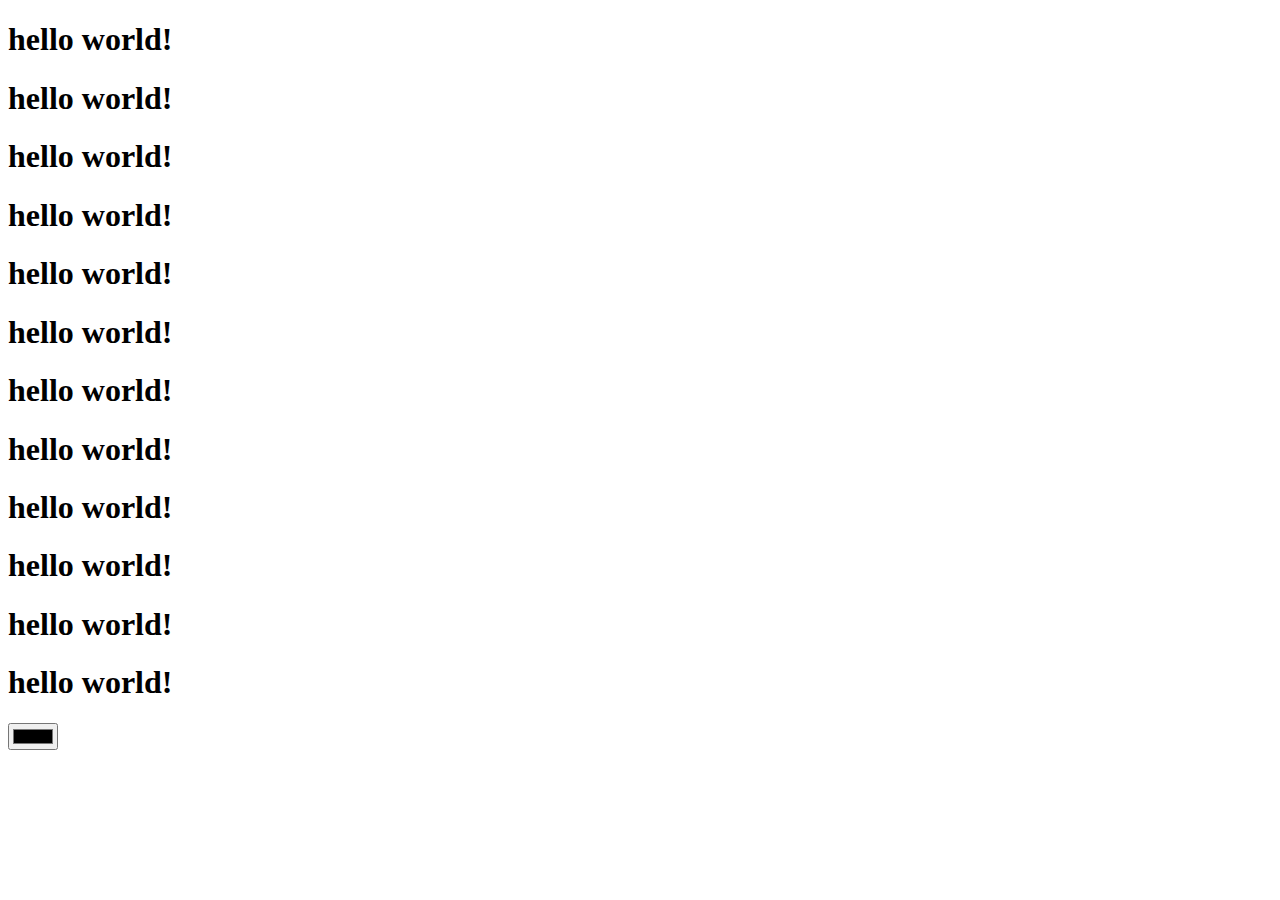
==== index.html @ 6934ab82 "bosh sahifa" ====
<!DOCTYPE html>
<html>

<head>
    <meta charset="utf-8">
    <meta name="viewport" content="width=device-width, initial-scale=1">
    <title>Ranglar bilan ishlash</title>
    <link rel="stylesheet" type="text/css" href="style.css">
</head>

<body>

    <h1 class="text-1">hello world!</h1>
    <h1 class="text-2">hello world!</h1>
    <h1 class="text-3">hello world!</h1>

    <h1 class="text-4">hello world!</h1>
    <h1 class="text-5">hello world!</h1>
    <h1 class="text-6">hello world!</h1>

    <h1 class="text-7">hello world!</h1>
    <h1 class="text-8">hello world!</h1>
    <h1 class="text-9">hello world!</h1>

    <h1 class="text-10">hello world!</h1>
    <h1 class="text-11">hello world!</h1>
    <h1 class="text-12">hello world!</h1>
    <input type="color">
</body>

</html>
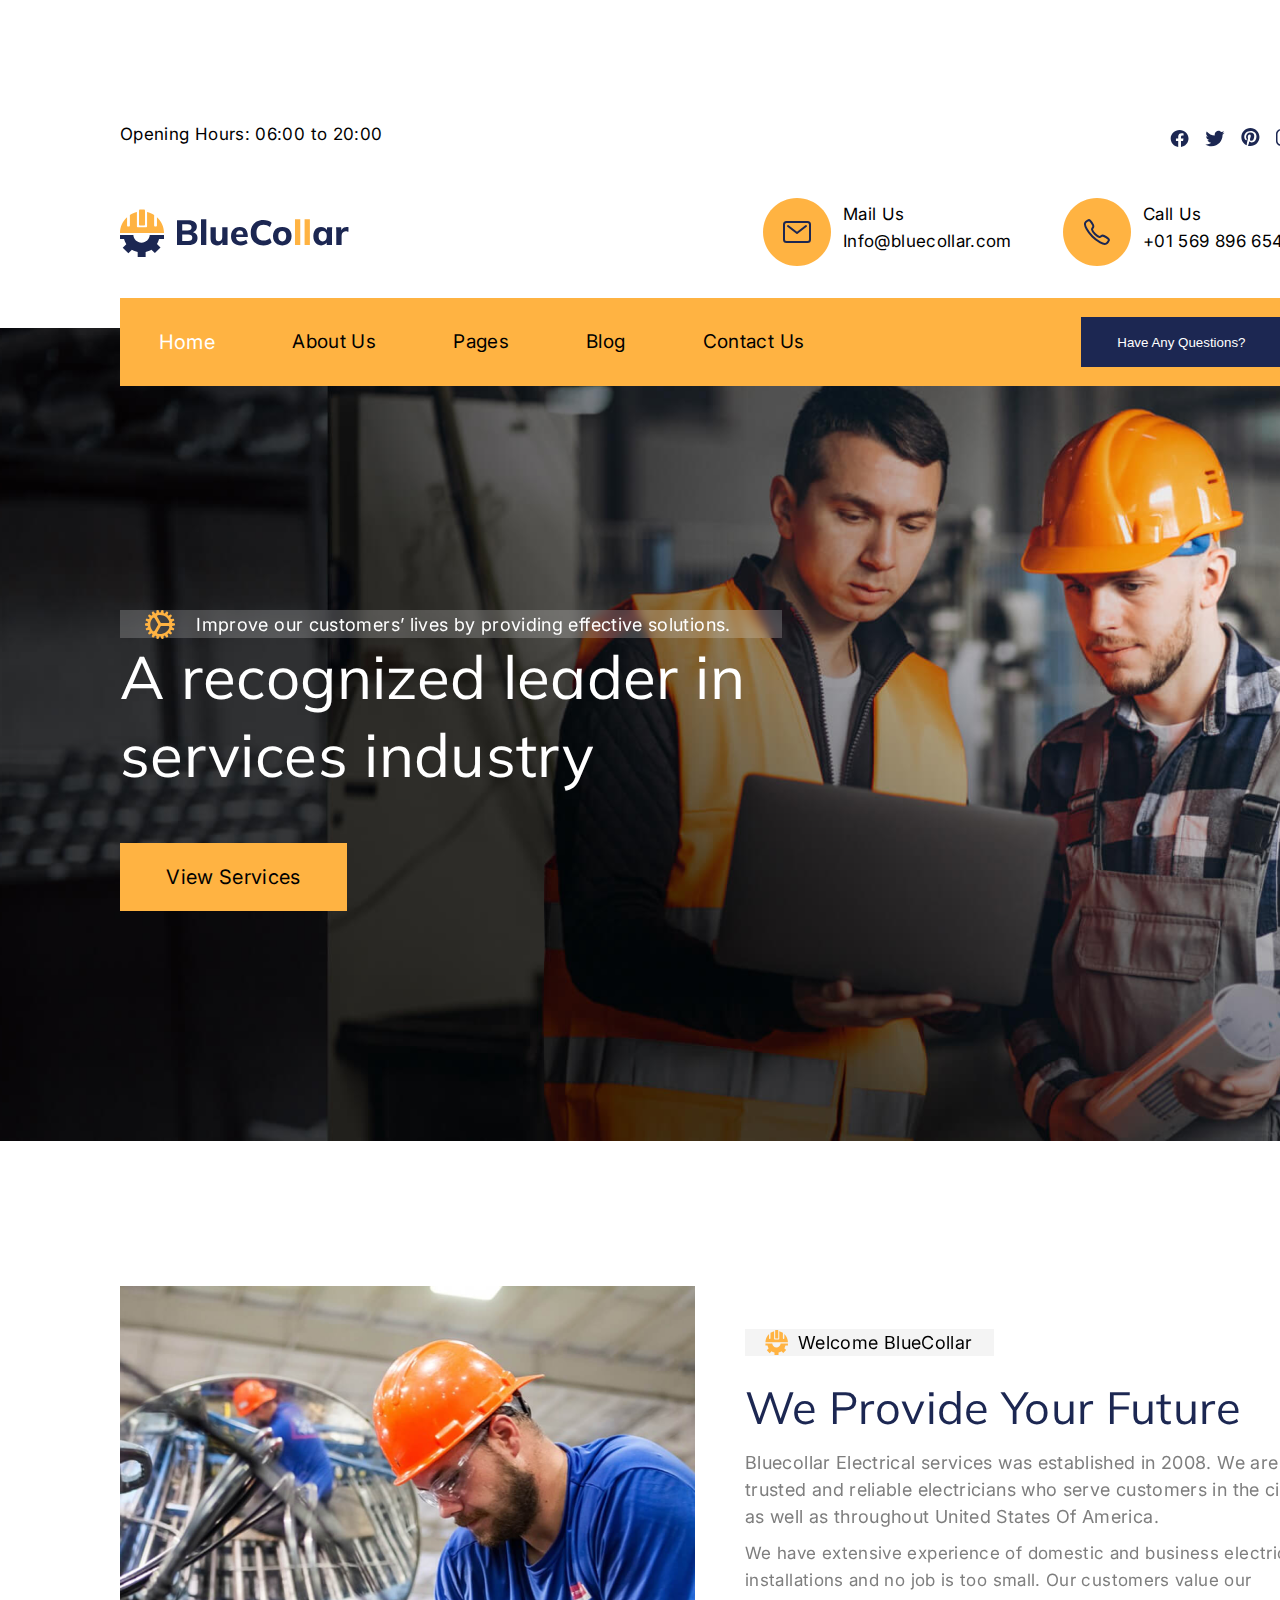
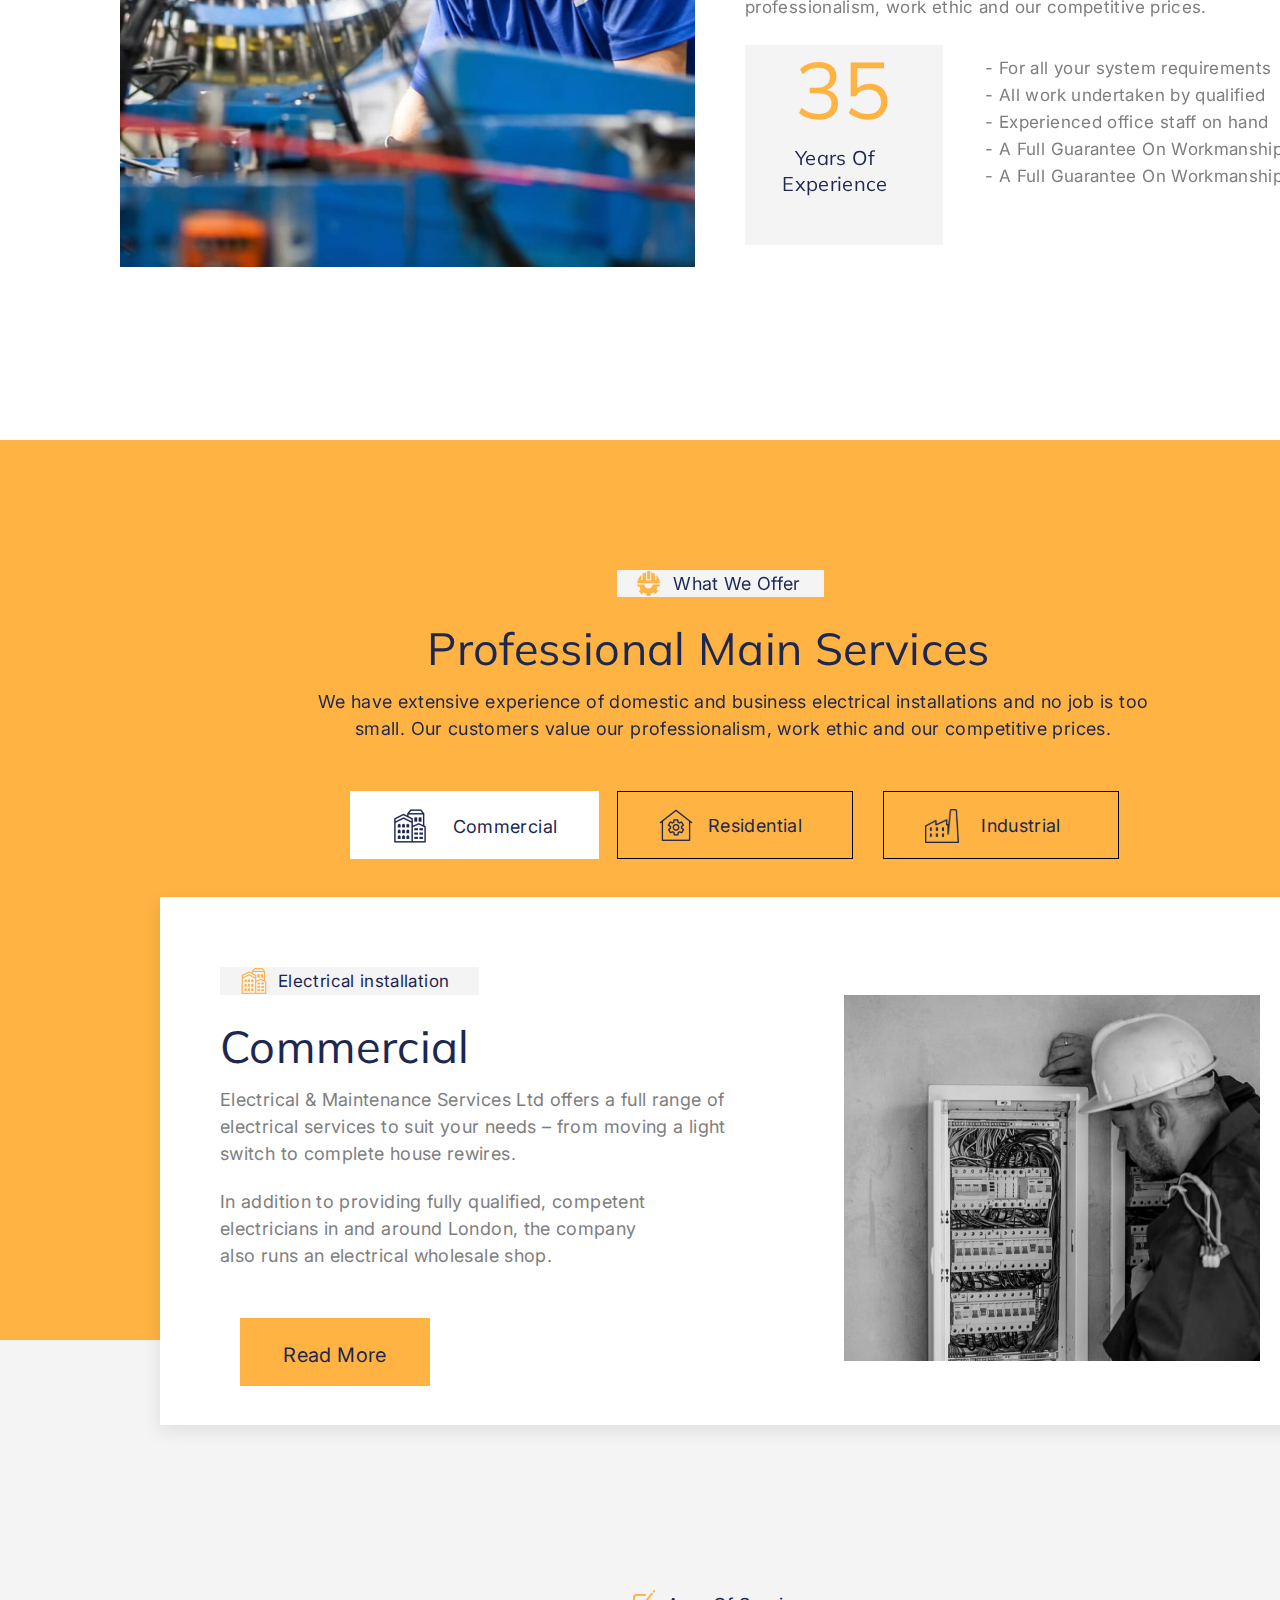
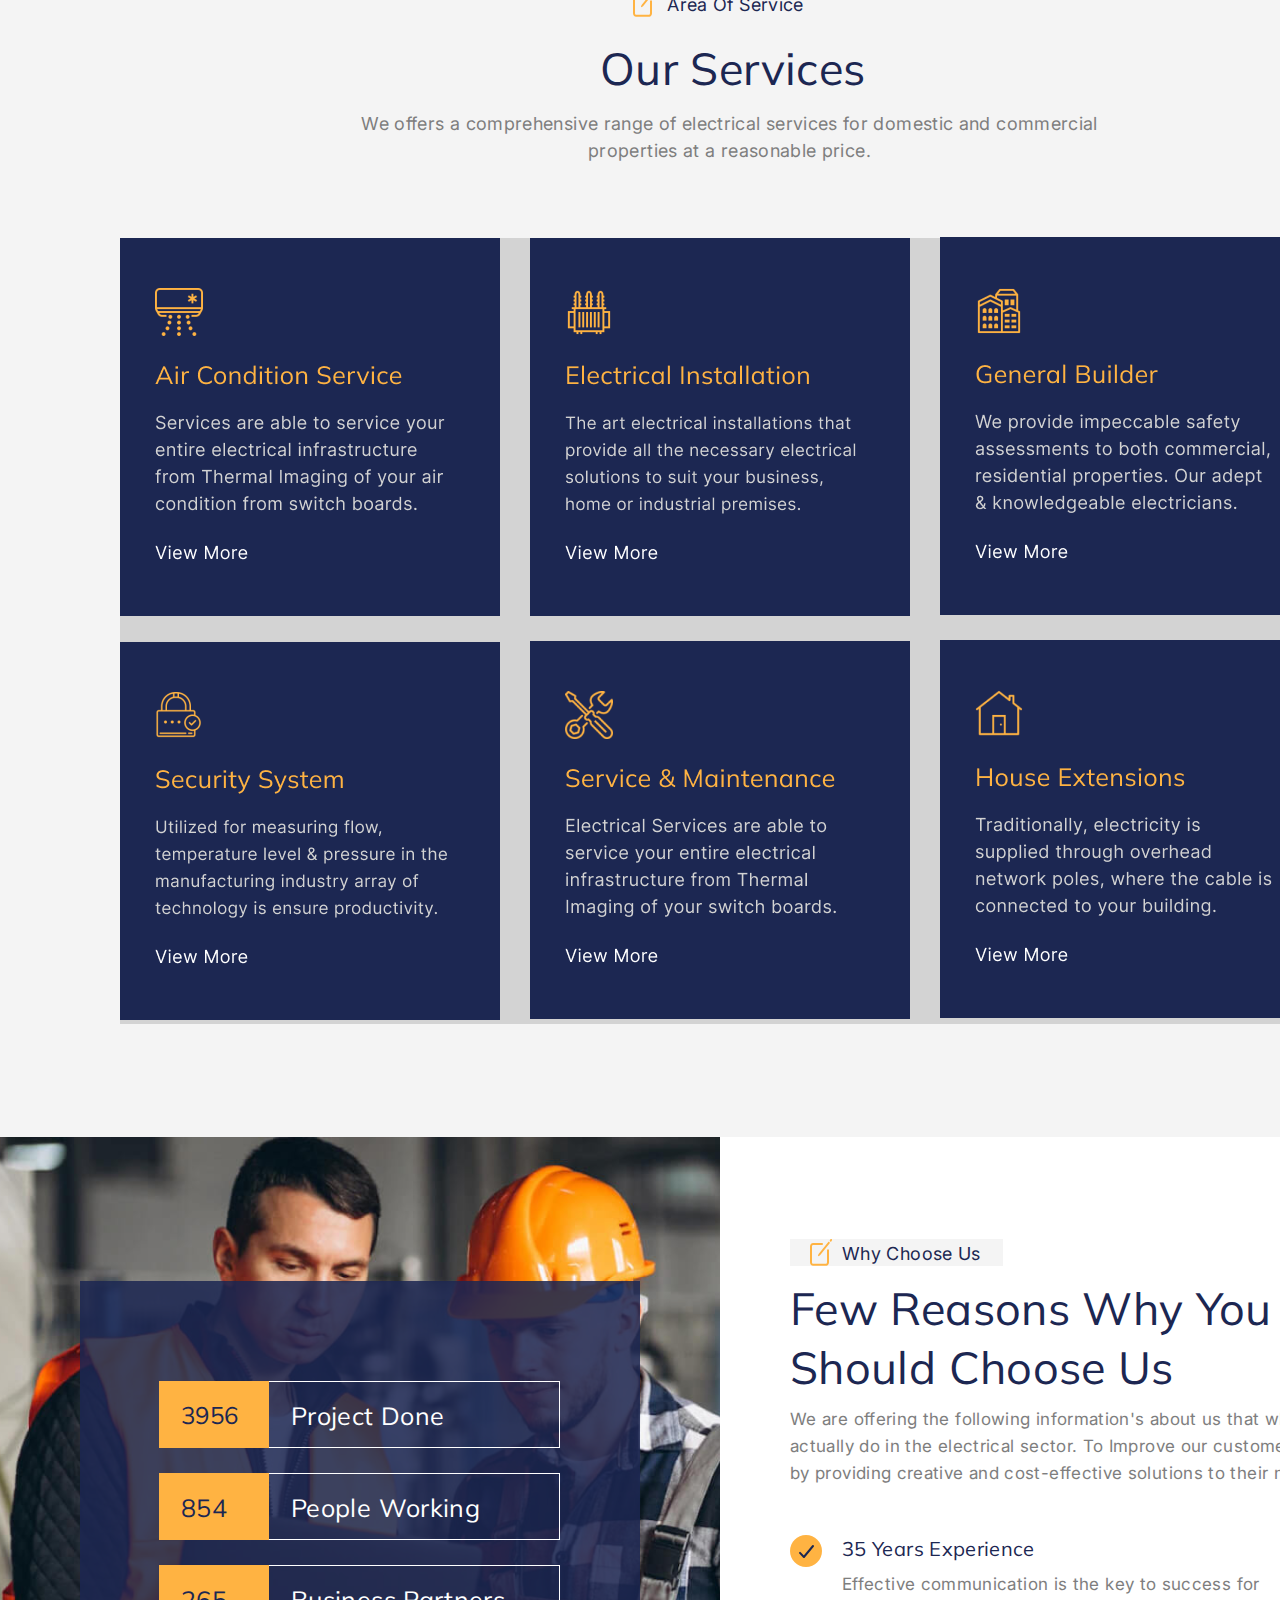
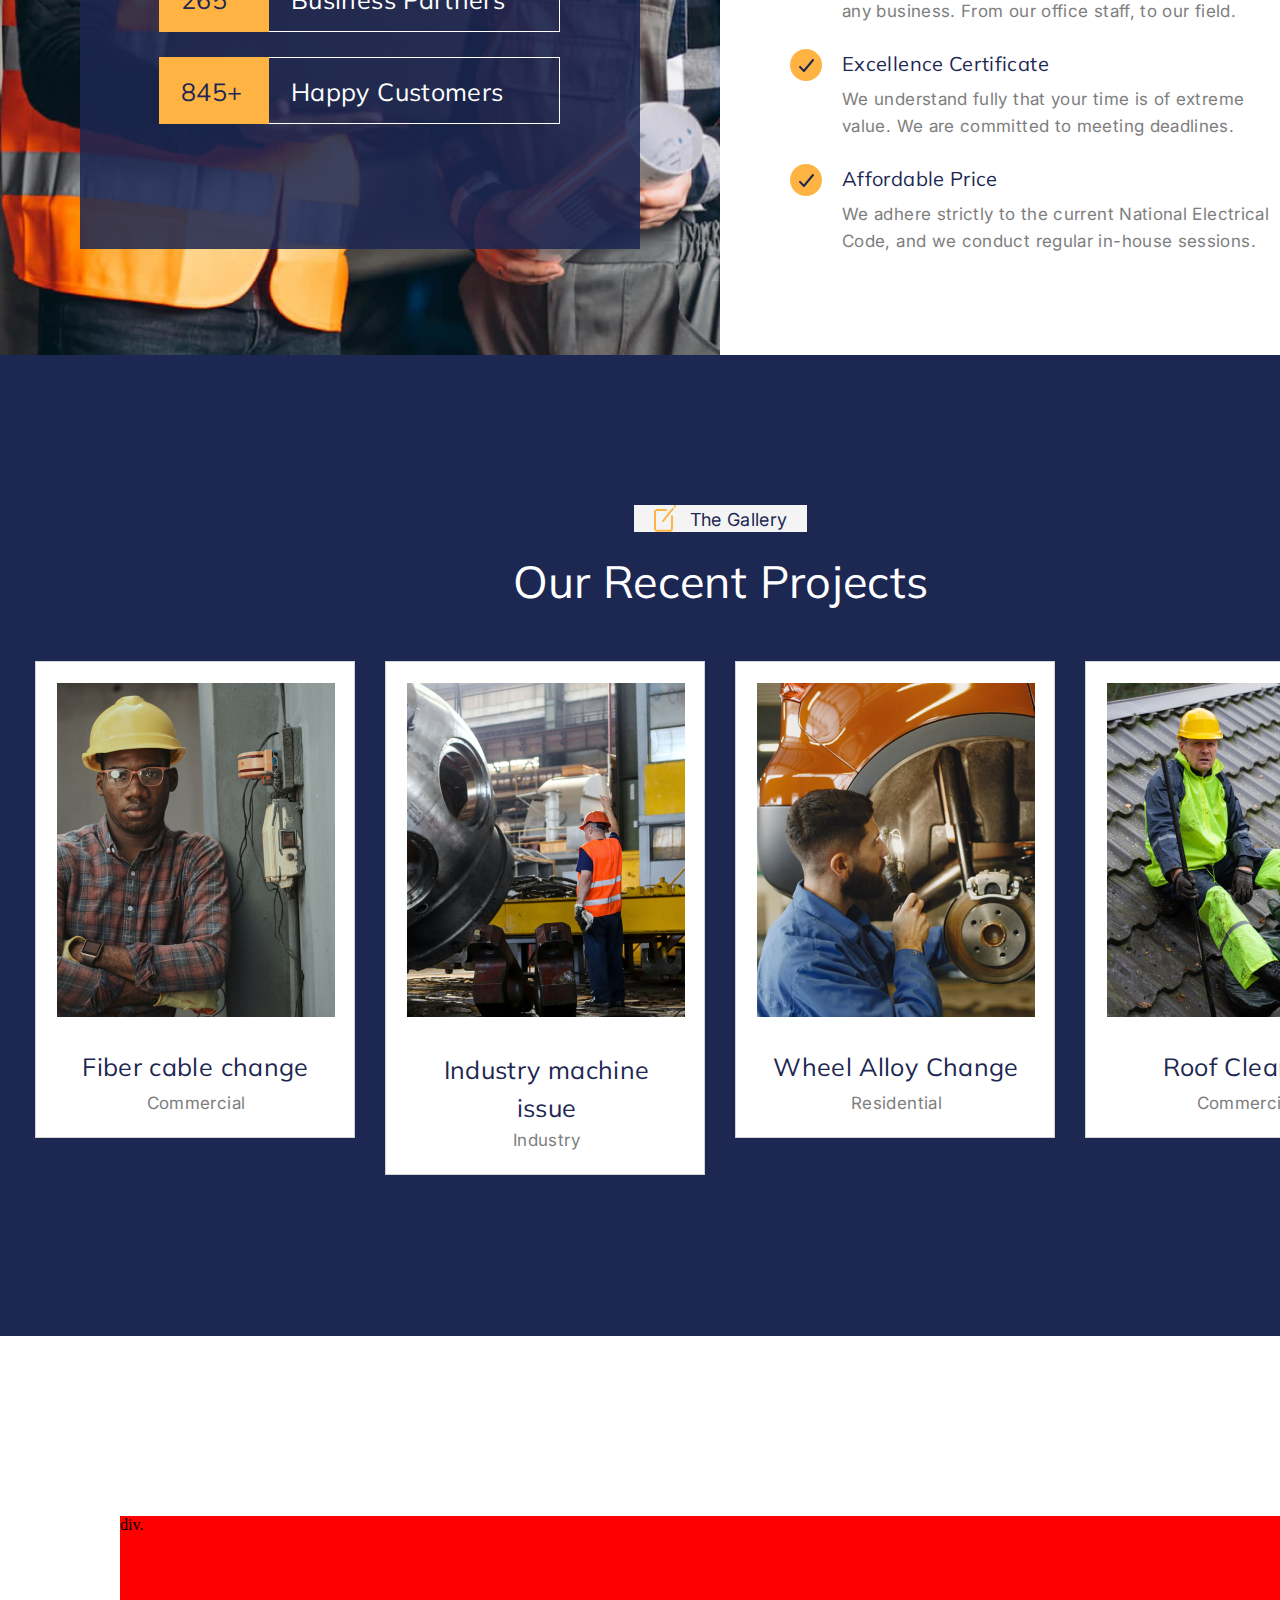
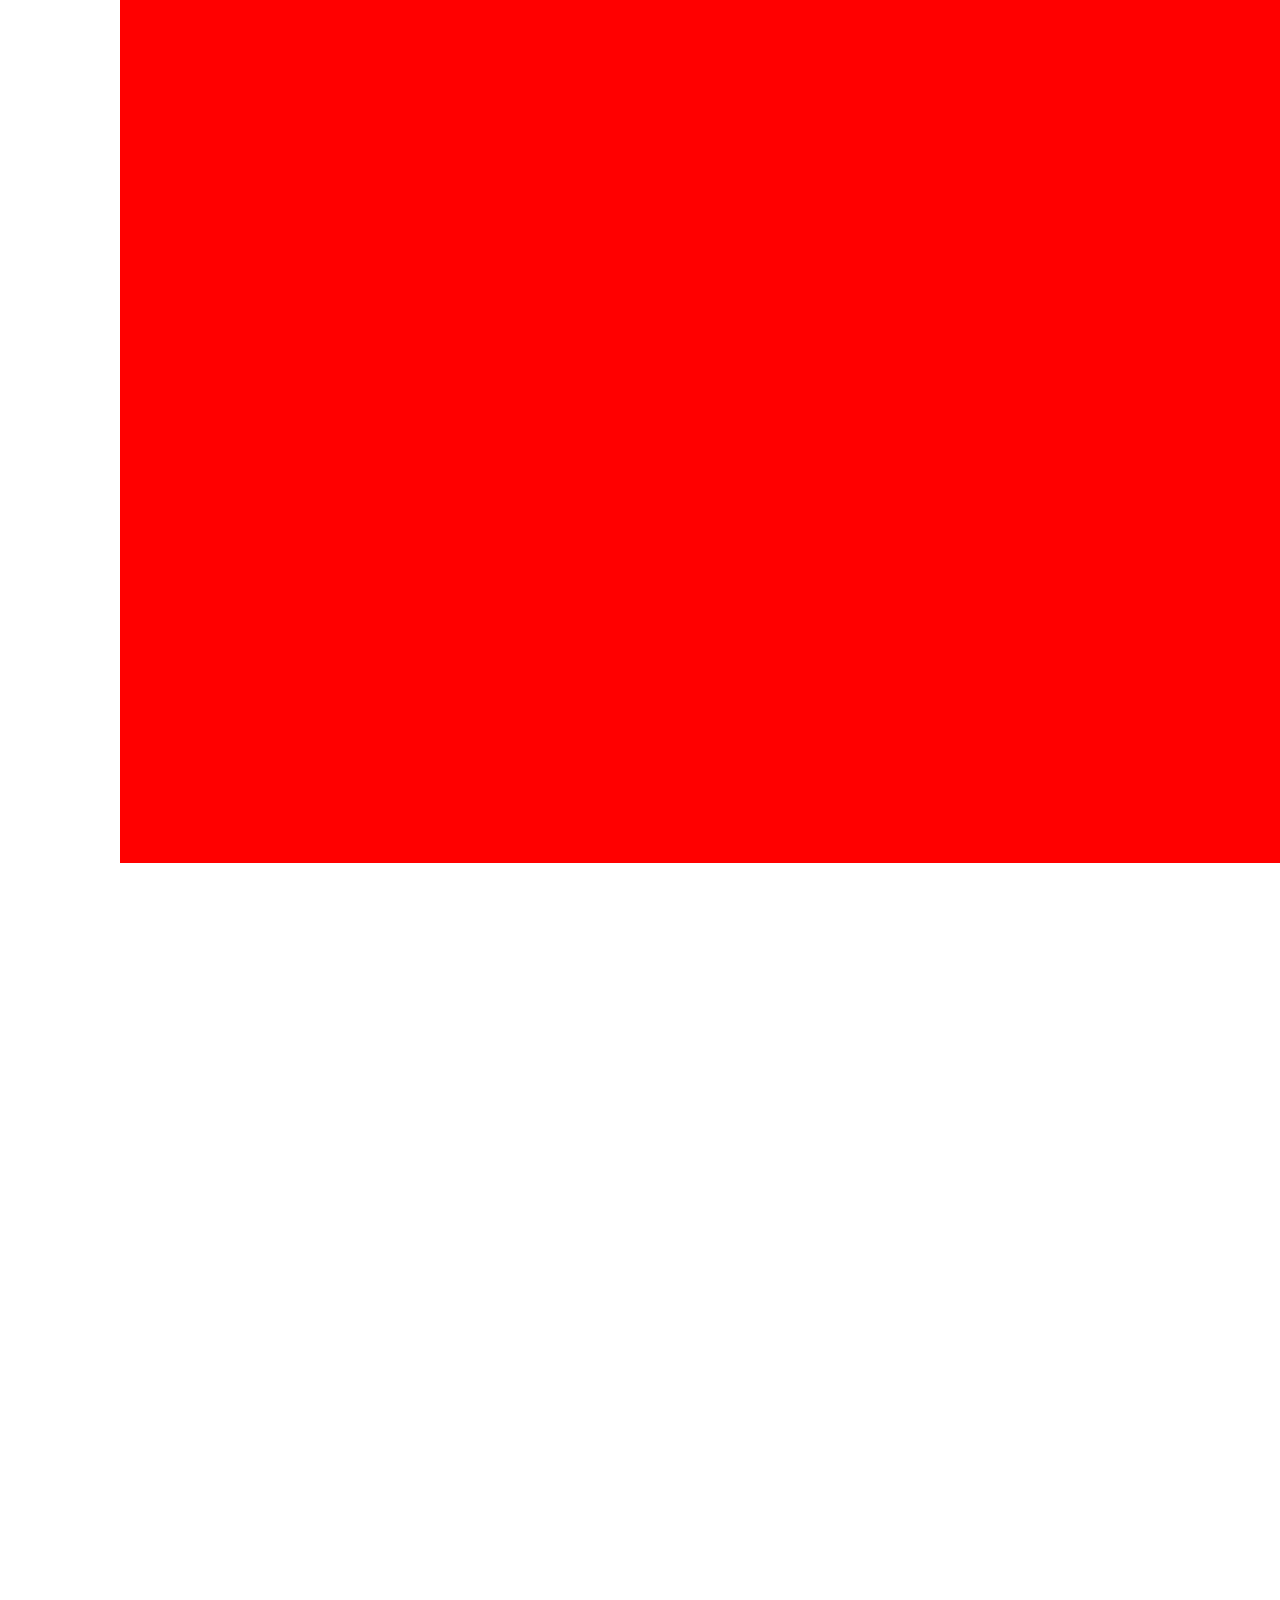
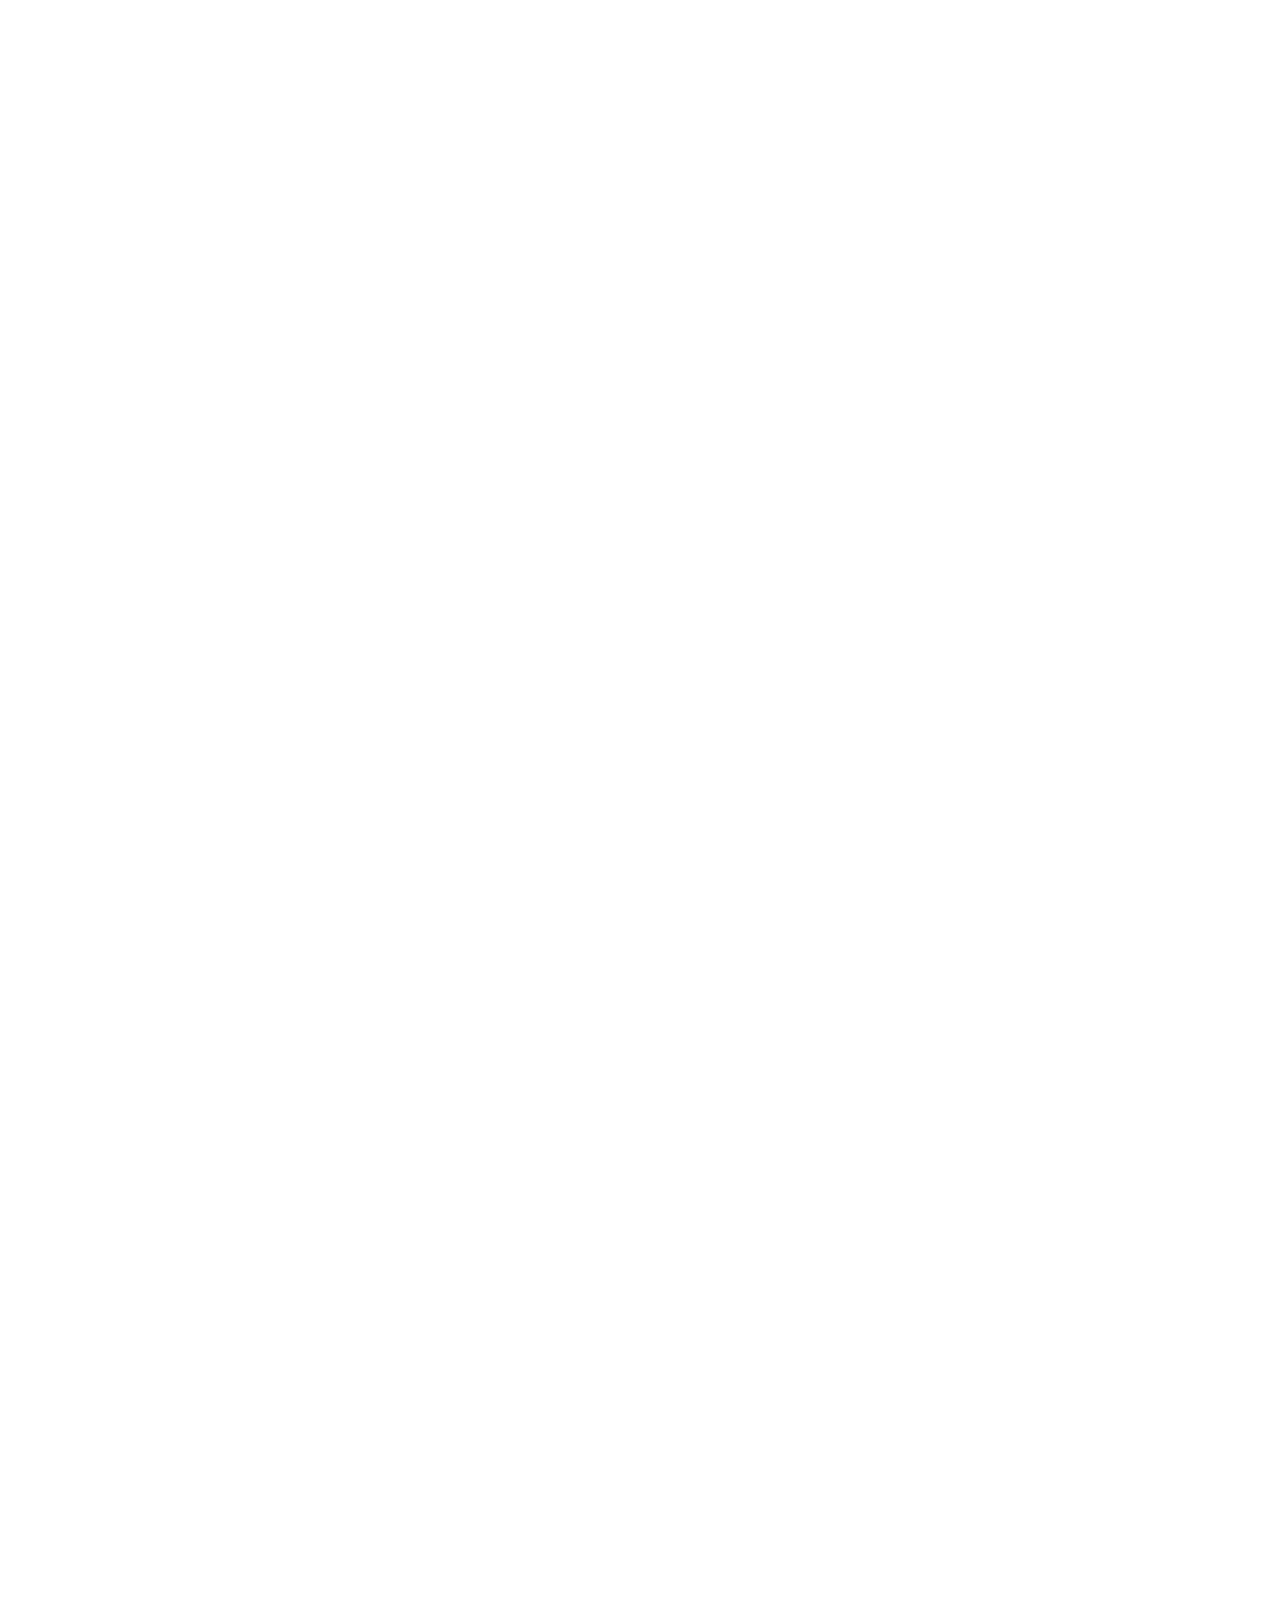
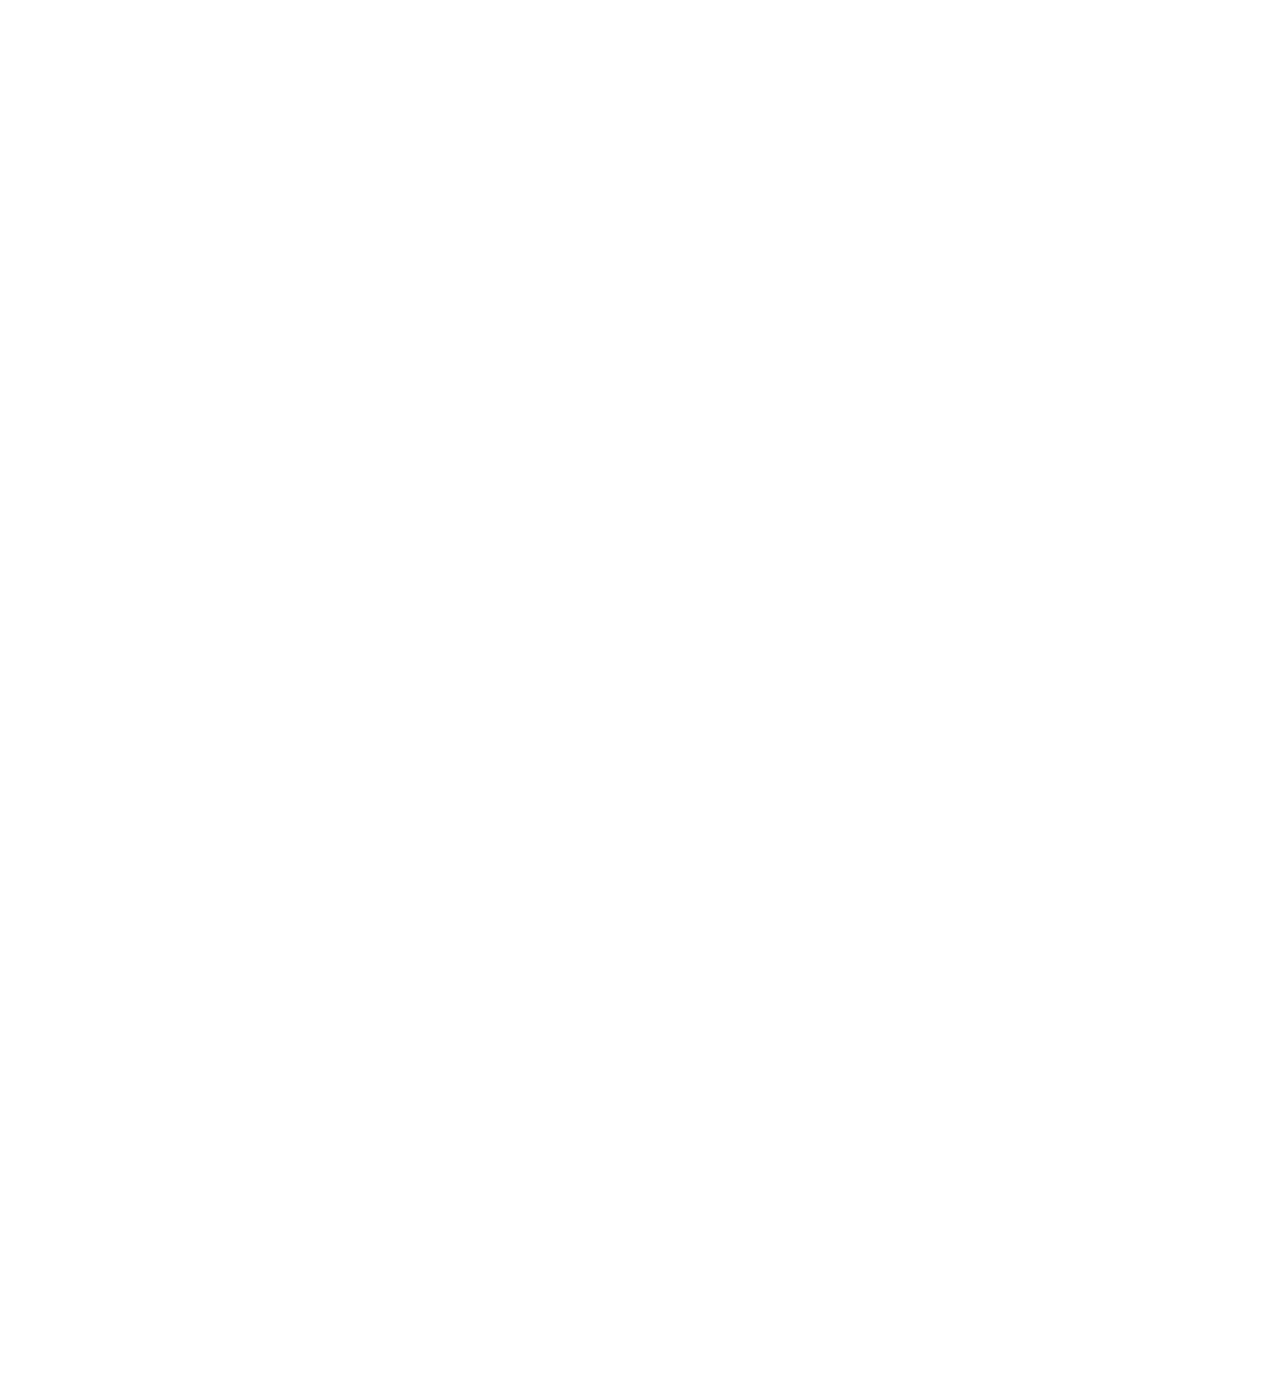
==== commit 2f4e6cba: "bosh sahifa" ====
--- a/index.html
+++ b/index.html
@@ -1,31 +1,304 @@
 <!DOCTYPE html>
 <html>
-
 <head>
-    <meta charset="utf-8">
-    <meta name="viewport" content="width=device-width, initial-scale=1">
-    <title>Ranglar bilan ishlash</title>
-    <link rel="stylesheet" type="text/css" href="style.css">
+	<meta charset="utf-8">
+	<meta name="viewport" content="width=device-width, initial-scale=1">
+	<title>topshiriq</title>
+	<link rel="stylesheet" type="text/css" href="name.css">
 </head>
-
 <body>
-
-    <h1 class="text-1">hello world!</h1>
-    <h1 class="text-2">hello world!</h1>
-    <h1 class="text-3">hello world!</h1>
-
-    <h1 class="text-4">hello world!</h1>
-    <h1 class="text-5">hello world!</h1>
-    <h1 class="text-6">hello world!</h1>
-
-    <h1 class="text-7">hello world!</h1>
-    <h1 class="text-8">hello world!</h1>
-    <h1 class="text-9">hello world!</h1>
-
-    <h1 class="text-10">hello world!</h1>
-    <h1 class="text-11">hello world!</h1>
-    <h1 class="text-12">hello world!</h1>
-    <input type="color">
+<div class="box">
+	<div class="box1">
+		<h4>Opening Hours: 06:00 to 20:00</h4>
+			<div class="icon">
+				<img src="facke.svg" class="facke">
+					<img src="twtr.svg" class="facke">
+						<img src="pint.svg" class="facke">
+					 				<img src="ins.svg" class="facke">
+		</div>
+		<div class="box2"> 
+			<img src="bluecollar.svg" class="bluecollar">
+			<div class="box3">
+				<div class="email">
+					<img src="email.svg">
+					<h4 class="texti">Mail Us <br>Info@bluecollar.com</h4>	
+				</div>
+				<div class="cal">
+			<img src="call.svg" class="call">
+			<h4 class="texte">Call Us<br>+01 569 896 654	</h4>
+				</div>
+			</div>	
+						<div class="a">	
+     <h6 class="h6">Home</h6>
+     <h6 class="h4">About Us</h6>
+     <h6 class="h4">Pages</h6>
+     <h6 class="h4">Blog</h6>
+     <h6 class="h4">Contact Us</h6>
+     <button class="but">Have Any Questions?</button>
+				</div>
+				<img src="1.png" class="img">
+				<div class="box6">
+					<div class="mex">
+					<img src="mexan.svg" class="SVG">
+						<div class="tex">
+					Improve our customers’ lives by providing effective solutions.
+						</div>
+					</div>
+					<div class="te">A recognized leader in services industry</div>
+				</div>
+					<biv class="box7">
+						<button class="buttom">View Services</button>
+					</biv>
+			</div>
+		</div>
+		<div class="box8">
+			<div class="boxca">
+				<div class="blue">
+					Welcome BlueCollar
+					
+				</div>
+				<img src="mexanika.svg" class="mexanika">
+				<h1>
+					We Provide Your Future
+				</h1>
+				<h2>Bluecollar Electrical services was established in 2008. We are trusted and reliable electricians who serve customers in the city as well as throughout United States Of America.</h2>
+				<h3>We have extensive experience of domestic and business electrical installations and no job is too small. Our customers value our professionalism, work ethic and our competitive prices.</h3>
+				<div class="xok">
+				<div class="text35">
+					<h1>35</h1>
+					<h2>Years Of Experience</h2>
+				</div>
+				</div>
+				<div class="div00">
+					- For all your system requirements<br>
+					- All work undertaken by qualified<br>
+					- Experienced office staff on hand<br>
+					- A Full Guarantee On Workmanship<br>
+					- A Full Guarantee On Workmanship<br>
+				</div>
+			</div>
+			<img src="2.png" class="ra">
+
+		</div>
+
+			<div class="box03">
+					<div class="m">
+						
+				<div class="men">
+					<img src="mexanika.svg">
+					<h1>What We Offer</h1>
+					<h2>Professional Main Services</h2>
+					<h3>We have extensive experience of domestic and business electrical installations and no job is too small. Our customers value our professionalism, work ethic and our competitive prices.</h3>
+				</div>
+
+			</div>
+
+
+					<div class="bild">
+						<img src="xona.svg">
+						<h1>Commercial</h1>
+					</div>
+					<div class="bild2">
+						<img src="xonas.svg">
+						<h1>Residential</h1>
+					</div>
+					<div class="bild3">
+						<img src="xofab.svg">
+						<h1>Industrial</h1>
+					</div>
+
+
+
+					<div class="safed">
+
+						<div class="saxo">
+							<img src="xonasa.svg">
+							<h1>Electrical installation</h1>
+						<h2>Commercial</h2>
+						<h3>Electrical & Maintenance Services Ltd offers a full range of electrical services to suit your needs – from moving a light switch to complete house rewires.</h3>
+						<h4>In addition to providing fully qualified, competent electricians in and around London, the company also runs an electrical wholesale shop.</h4>
+						<div class="zard">
+							<h1>Read More</h1>
+						</div>
+						</div>
+					<img src="3.png" class="png">
+					</div>
+					</div>
+
+
+				<div class="koke">
+
+					<div class="kav">
+
+						<div class="saof">
+							
+						<div class="kosa">
+
+
+							<img src="kaxo.svg"> <h1>Area Of Service</h1>
+
+								</div>
+
+								<div class="our">
+
+							<h1>Our Services</h1>
+							<h2>We offers a comprehensive range of electrical services for domestic and commercial properties at a reasonable price.</h2>
+							
+								</div>
+								<div class="can">
+									<div class="k">
+										<img src="kandit.png">
+									</div>
+
+									<div class="ka">
+										<img src="roter.png">
+									</div>
+
+									<div class="kavu">
+										<img src="xonacha.png">
+									</div>
+
+									<div class="kavut">
+										<img src="lock.png">
+									</div>
+
+									<div class="kavuti">
+										<img src="kalit.png">
+									</div>
+
+									<div class="kavutib">
+										<img src="xomacha.png">
+									</div>
+								</div>
+							</div>			
+						</div>
+					</div>
+
+					<div class="nim">
+
+						<img src="4.png">
+
+						<div class="soya">
+
+							<div class="se">
+								<h1>Project Done</h1>
+								<div class="seza">
+									<h1>3956</h1>
+								</div>
+							</div>
+
+							<div class="haw">
+								<h1>People Working</h1>
+								<div class="hawza">
+									<h1>854</h1>
+								</div>	
+							</div>
+
+							<div class="du">
+								<h1>Business Partners</h1>
+								<div class="duza">
+									<h1>265</h1>									
+								</div>
+							</div>
+
+							<div class="hash">
+								<h1>Happy Customers</h1>
+								<div class="hashza">
+									<h1>845+</h1>
+								</div>		
+							</div>
+						</div>
+					</div>
+
+
+					<div class="soyacha">
+						<div class="why">
+							<img src="kaxo.svg"> <h1>Why Choose Us</h1>
+							<h2>Few Reasons Why You Should Choose Us</h2>
+							<h3>We are offering the following information's about us that what we actually do in the electrical sector. To Improve our customers’ lives by providing creative and cost-effective solutions to their needs.</h3>
+						</div>
+					</div>
+
+						<div class="yes">
+							<img src="yes.svg">
+							<h1>35 Years Experience</h1>
+							<h2>Effective communication is the key to success for any business. From our office staff, to our field.</h2>
+							<img src="yes.svg" class="img2">
+							<h3>Excellence Certificate</h3>
+							<p>We understand fully that your time is of extreme value. We are committed to meeting deadlines.</p>
+							<img src="yes.svg" class="img3">
+							<h5>Affordable Price</h5>
+							<h6>We adhere strictly to the current National Electrical Code, and we conduct regular in-house sessions.</h6>
+						</div>
+
+					<div class="red">
+						<div class="the">
+							<img src="kaxo.svg">
+								<h1>The Gallery</h1>
+							</div>
+
+						<h1>Our Recent Projects</h1>
+
+					<div class="rasm">
+
+						<div class="rasmyak">
+									<img src="6.png">
+								<h1>Fiber cable change</h1>
+							<h2>Commercial</h2>
+						</div>
+
+						<div class="rasmdu">
+									<img src="7.png">
+								<h1>Industry machine issue</h1>
+							<h2>Industry</h2>
+						</div>
+
+						<div class="rasmse">
+									<img src="8.png">
+								<h1>Wheel Alloy Change</h1>
+							<h2>Residential</h2>
+						</div>
+
+						<div class="rasmcor">
+									<img src="9.png">
+								<h1>Roof Cleaning</h1>
+							<h2>Commercial</h2>
+						</div>
+
+					</div>
+
+				</div>
+
+				<div class="loginpa">
+					div.
+					
+				</div>
+
+
+
+
+
+
+
+
+
+
+
+
+
+
+
+
+
+
+
+
+
+
+
+
+
+</div>
+
 </body>
-
 </html>--- a/name.css
+++ b/name.css
@@ -0,0 +1,1253 @@
+@import url('https://fonts.googleapis.com/css2?family=Inter:wght@100..900&family=Mulish:ital,wght@0,200..1000;1,200..1000&display=swap');
+* {
+    margin: 0;
+    padding: 0;
+    box-sizing: border-box;
+}
+
+.box {
+    width: 1440px;
+    height: 10891px;
+    background-color: white;
+    margin: 0 auto;
+    margin-top: 100px;
+}
+
+.box1 {
+    width: 1440px;
+    height: 69px;
+    background-color: #fff;
+    margin: 0 auto;
+}
+
+.icon {
+    width: 156px;
+    height: 29px;
+    padding: 6px 10px 4px 10px;
+    margin: -26px 1160px;
+}
+
+.facke {
+    margin-right: 12px;
+}
+
+h4 {
+    font-family: Inter;
+    font-size: 17px;
+    font-weight: 400;
+    line-height: 27px;
+    letter-spacing: 0.36000001430511475px;
+    text-align: left;
+    padding: 21px 0 0 120px;
+}
+
+.box2 {
+    width: 1200px;
+    height: 128px;
+    margin: 44px 120px 69px 120px;
+}
+
+.bluecollar {
+    margin: 40px 958px 40px 0px;
+}
+
+.box3 {
+    width: 622.25px;
+    height: 68px;
+    top: 30px;
+    left: 577.75px;
+    padding: 65px;
+    margin: -133px 0px 30px 577.75px;
+}
+
+.email {
+    width: 257.84px;
+    height: 68px;
+    left: 65px;
+    padding: 0.25px;
+    margin: -35px 0px 0px 0px;
+}
+
+.texti {
+    margin-top: -90px;
+    margin-left: -40px;
+}
+
+.cal {
+    width: 257.84px;
+    height: 68px;
+    left: 65px;
+    padding: 0.25px;
+    margin: -68px 0px 0px 300px;
+}
+
+.texte {
+    margin-top: -90px;
+    margin-left: -40px;
+}
+
+.box5 {
+    width: 200px;
+    height: 50px;
+    margin-left: 200px;
+    background: #1C2752;
+    color: white;
+    display: ;
+}
+
+.a {
+    width: 1200px;
+    height: 88px;
+    margin: -30px 0 0 0;
+    background-color: #FFB342;
+    display: inline-flex;
+    flex-direction: row;
+    flex-wrap: wrap;
+    justify-content: space-around;
+    align-items: center;
+    position: absolute;
+    z-index: 1;
+}
+
+.a h6 {
+    cursor: pointer;
+}
+
+p {
+    font-family: Inter;
+    font-size: 20px;
+    font-weight: 400;
+    line-height: 30px;
+    letter-spacing: 0.36000001430511475px;
+    text-align: center;
+    color: #fff;
+    margin: 10px 0 0 892px;
+}
+
+.but {
+    width: 200px;
+    height: 50px;
+    margin-left: 200px;
+    border: none;
+    background: #1C2752;
+    color: white;
+    cursor: pointer;
+}
+
+.h6 {
+    font-family: Inter;
+    font-size: 20px;
+    font-weight: 400;
+    line-height: 30px;
+    letter-spacing: 0.36000001430511475px;
+    text-align: left;
+    color: #fff;
+}
+
+.h4 {
+    font-family: Inter;
+    font-size: 19px;
+    font-weight: 400;
+    line-height: 30px;
+    letter-spacing: 0.36000001430511475px;
+    text-align: left;
+}
+
+.img {
+    display: flex;
+    margin: 0 0px 0px -120px;
+    position: absolute;
+    z-index: -0.10;
+}
+
+.box6 {
+    margin: 600px 0 0 0;
+    position: absolute;
+    z-index: -0.10;
+    width: 662px;
+    height: 29px;
+    top: 10px;
+}
+
+.SVG {
+    margin-left: 25px;
+}
+
+.buttom {
+    font-family: Inter;
+    font-size: 20px;
+    font-weight: 400;
+    line-height: 30px;
+    letter-spacing: 0.36000001430511475px;
+    text-align: center;
+    position: absolute;
+    z-index: 0.10px;
+    width: 227px;
+    height: 68px;
+    border: 2px;
+    background: #FFB342;
+    margin: 515px 0 0 0px;
+    cursor: pointer;
+}
+
+.mex {
+    background: rgba(255, 255, 255, 0.2);
+    backdrop-filter: blur(5px);
+}
+
+.tex {
+    color: #fff;
+    margin: -32px 0 0 25px;
+    font-family: Inter;
+    font-size: 18px;
+    font-weight: 400;
+    line-height: 27px;
+    letter-spacing: 0.36000001430511475px;
+    text-align: center;
+}
+
+.te {
+    font-family: Mulish;
+    font-size: 60px;
+    font-weight: 400;
+    color: #fff;
+    line-height: 78px;
+    letter-spacing: 0.36000001430511475px;
+    text-align: left;
+    margin: ;
+}
+
+.box8 {
+    width: 1200px;
+    height: 581.38px;
+    top: 1179.98px;
+    left: 120px;
+    padding: 0.02px 0px 0.36px 0px;
+    margin: 1179.98px 0 0 120px;
+}
+
+.boxca {
+    width: 249px;
+    height: 27px;
+    background: rgba(244, 244, 244, 1);
+    backdrop-filter: blur(5px);
+    margin: -20px 0 0 625px;
+}
+
+.blue {
+    margin: 0.17px 0 0.17px 53px;
+    font-family: Inter;
+    font-size: 18px;
+    font-weight: 400;
+    line-height: 27px;
+    letter-spacing: 0.36000001430511475px;
+    text-align: left;
+}
+
+.mexanika {
+    position: absolute;
+    margin: -27.5px 0 0 20px;
+}
+
+.ra {
+    margin: -70px 0 0 0;
+}
+
+.we {
+    font-family: Mulish;
+    font-size: 45px;
+    font-weight: 400;
+    line-height: 58.5px;
+    letter-spacing: 0.36000001430511475px;
+    position: absolute;
+    text-align: center;
+    color: rgba(28, 39, 82, 1);
+    margin: -300 0 0 500px;
+}
+
+h1 {
+    width: 536px;
+    height: 59px;
+    top: 58.83px;
+    font-family: Mulish;
+    font-size: 45px;
+    font-weight: 400;
+    line-height: 58.5px;
+    letter-spacing: 0.36000001430511475px;
+    text-align: left;
+    color: rgba(28, 39, 82, 1);
+    margin-top: 22px;
+}
+
+h2 {
+    width: 552px;
+    height: 81px;
+    top: 129.83px;
+    font-family: Inter;
+    font-size: 18px;
+    font-weight: 400;
+    line-height: 27px;
+    letter-spacing: 0.36000001430511475px;
+    text-align: left;
+    color: rgba(126, 126, 126, 1);
+    margin-top: 12px;
+}
+
+h3 {
+    width: 571px;
+    height: 81px;
+    top: 220.83px;
+    font-family: Inter;
+    font-size: 17px;
+    font-weight: 400;
+    line-height: 27px;
+    letter-spacing: 0.36000001430511475px;
+    text-align: left;
+    color: rgba(126, 126, 126, 1);
+    margin-top: 10px;
+}
+
+.text35 {
+    width: 198px;
+    height: 200px;
+    top: 9.83px;
+    background: rgba(244, 244, 244, 1);
+    backdrop-filter: blur(5px);
+}
+
+.text35 h1 {
+    font-family: Mulish;
+    font-size: 80px;
+    font-weight: 400;
+    line-height: 88px;
+    letter-spacing: 0.36000001430511475px;
+    color: rgba(255, 179, 66, 1);
+    width: 97px;
+    height: 88px;
+    top: 24px;
+    left: 50px;
+    margin: 24px 51px 0px 50px;
+}
+
+.text35 h2 {
+    width: 112px;
+    height: 52px;
+    top: 128px;
+    left: 43px;
+    font-family: Mulish;
+    font-size: 20px;
+    font-weight: 400;
+    line-height: 26px;
+    letter-spacing: 0.36000001430511475px;
+    text-align: center;
+    color: rgba(28, 39, 82, 1);
+    margin-left: 34px;
+}
+
+.div00 {
+    width: 337.33px;
+    height: 185px;
+    top: 27.5px;
+    left: 237.67px;
+    padding: 0.33px 30px 9.67px 0.33px;
+    font-family: Inter;
+    font-size: 17px;
+    font-weight: 400;
+    line-height: 27px;
+    letter-spacing: 0.36000001430511475px;
+    text-align: left;
+    color: rgba(126, 126, 126, 1);
+    margin: -190px 0 0 240px;
+}
+
+.box03 {
+    width: 1440px;
+    height: 900px;
+    top: 1901px;
+    background: rgba(255, 179, 66, 1);
+    margin-top: 110px;
+    padding-top: 30px;
+}
+
+.m {
+    width: 1200px;
+    height: 289px;
+    top: 140.36px;
+    left: 120px;
+}
+
+.men {
+    width: 207px;
+    height: 27px;
+    top: 9.64px;
+    left: 317px;
+    background: rgba(244, 244, 244, 1);
+    backdrop-filter: blur(5px);
+    margin: 100px 0 0 617px;
+}
+
+.box03 h1 {
+    font-family: Inter;
+    font-size: 18px;
+    font-weight: 400;
+    line-height: 27px;
+    letter-spacing: 0.36000001430511475px;
+    text-align: center;
+    width: 134px;
+    height: 27px;
+    top: -0.36px;
+    left: 33.34px;
+    margin: -31px 0 0 53px;
+}
+
+.men img {
+    margin-left: 20px;
+}
+
+.box03 h2 {
+    font-family: Mulish;
+    font-size: 45px;
+    font-weight: 400;
+    line-height: 58.5px;
+    letter-spacing: 0.36000001430511475px;
+    text-align: center;
+    margin-top: 22px;
+    margin-left: -210px;
+    width: 603px;
+    height: 59px;
+    top: 58.64px;
+    left: 118px;
+    color: rgba(28, 39, 82, 1);
+}
+
+.box03 h3 {
+    width: 832px;
+    height: 54px;
+    top: 129.64px;
+    left: 4px;
+    font-family: Inter;
+    font-size: 18px;
+    font-weight: 400;
+    line-height: 27px;
+    letter-spacing: 0.36000001430511475px;
+    text-align: center;
+    margin-left: -300px;
+    color: rgba(28, 39, 82, 1);
+}
+
+.bild {
+    width: 249px;
+    height: 68px;
+    border: 1px;
+    border: 1px solid rgba(255, 255, 255, 1);
+    background-color: rgba(255, 255, 255, 1);
+    margin-left: 350px;
+    margin-top: -68px;
+}
+
+.bild img {
+    margin: 16px 0 0 41px;
+}
+
+.bild h1 {
+    margin: -35px 0 0 87px;
+}
+
+.bild2 {
+    width: 236px;
+    height: 68px;
+    border: 1px solid #000;
+    margin-left: 617px;
+    margin-top: -68px;
+}
+
+.bild2 img {
+    margin: 17px 0 0 41px;
+}
+
+.bild2 h1 {
+    margin: -35px 0 0 70px;
+}
+
+.bild3 {
+    width: 236px;
+    height: 68px;
+    border: 1px solid #000;
+    margin-top: -68px;
+    margin-left: 883px;
+}
+
+.bild3 img {
+    margin: 17px 0 0 41px;
+}
+
+.bild3 h1 {
+    margin: -35px 0 0 70px;
+}
+
+.safed {
+    width: 1160px;
+    height: 528px;
+    top: 107.64px;
+    left: 20px;
+    background-color: #fff;
+    margin: -70px 0 0 140px;
+    padding-top: 70px;
+    box-shadow: -1px 6px 18px 0px rgba(0, 0, 0, 0.09);
+    position: relative;
+}
+
+.saxo {
+    width: 259px;
+    height: 28px;
+    background: rgba(244, 244, 244, 1);
+    margin-left: 60px;
+}
+
+.saxo img {
+    width: 28px;
+    height: 28px;
+    top: -0.36px;
+    margin-left: 20px;
+}
+
+.saxo h1 {
+    width: 181px;
+    height: 27px;
+    top: -0.36px;
+    left: 38px;
+    font-family: Inter;
+    font-size: 17px;
+    font-weight: 400;
+    line-height: 27px;
+    letter-spacing: 0.36000001430511475px;
+    text-align: left;
+    margin-left: 58px;
+}
+
+.png {
+    margin: 0 0 0 684px;
+    width: 416px;
+    height: 366px;
+    top: 82px;
+    left: 684px;
+}
+
+.saxo h2 {
+    width: 265px;
+    height: 59px;
+    top: 59.64px;
+    gap: 0px;
+    opacity: 0px;
+    font-family: Mulish;
+    font-size: 45px;
+    font-weight: 400;
+    line-height: 58.5px;
+    letter-spacing: 0.36000001430511475px;
+    text-align: left;
+    color: rgba(28, 39, 82, 1);
+    margin-left: 0px;
+    margin-top: 22px;
+}
+
+.saxo h3 {
+    width: 507px;
+    height: 81px;
+    top: 130.64px;
+    gap: 0px;
+    opacity: 0px;
+    font-family: Inter;
+    font-size: 18px;
+    font-weight: 400;
+    line-height: 27px;
+    letter-spacing: 0.36000001430511475px;
+    text-align: left;
+    color: rgba(126, 126, 126, 1);
+    margin-left: 0px;
+}
+
+.saxo h4 {
+    width: 549px;
+    height: 81px;
+    top: 221.64px;
+    font-family: Inter;
+    font-size: 18px;
+    font-weight: 400;
+    line-height: 27px;
+    letter-spacing: 0.36000001430511475px;
+    text-align: left;
+    color: rgba(126, 126, 126, 1);
+    margin-left: -120px;
+}
+
+.zard {
+    width: 190px;
+    height: 68px;
+    border: 2px;
+    background: rgba(255, 179, 66, 1);
+    border: 2px solid rgba(255, 179, 66, 1);
+    margin: 70px 0 0 20px;
+}
+
+.zard h1 {
+    width: 106px;
+    height: 30px;
+    font-family: Inter;
+    font-size: 20px;
+    font-weight: 400;
+    line-height: 30px;
+    letter-spacing: 0.36000001430511475px;
+    text-align: center;
+    cursor: pointer;
+    color: rgba(28, 39, 82, 1);
+    margin: 20px 0 0 40px;
+}
+
+.koke {
+    width: 1440px;
+    height: 1397px;
+    top: 2801px;
+    background: #F4F4F4;
+    margin-top: -250px;
+}
+
+.kosa {
+    width: 213px;
+    height: 27px;
+    background-color: white;
+    margin: 250px 0 0 613px;
+}
+
+.kosa img {
+    margin: 250px 0 0 20px;
+}
+
+.kosa h1 {
+    width: 141px;
+    height: 27px;
+    top: -0.36px;
+    left: 31.7px;
+    font-family: Inter;
+    font-size: 18px;
+    font-weight: 400;
+    line-height: 27px;
+    letter-spacing: 0.36000001430511475px;
+    text-align: center;
+    margin: -30px 0 0 52px;
+}
+
+.our {
+    width: 285px;
+    height: 59px;
+    font-family: Mulish;
+    font-size: 45px;
+    font-weight: 400;
+    line-height: 58.5px;
+    letter-spacing: 0.36000001430511475px;
+    text-align: center;
+    color: #1C2752;
+    position: absolute;
+    margin: 250px 0 0 600px;
+}
+
+.our h2 {
+    width: 819px;
+    height: 54px;
+    font-family: Inter;
+    font-size: 18px;
+    font-weight: 400;
+    line-height: 27px;
+    letter-spacing: 0.36000001430511475px;
+    text-align: center;
+    color: #7E7E7E;
+    margin-left: -280px;
+}
+
+.can {
+    width: 1200px;
+    height: 786px;
+    background-color: lightgrey;
+    margin: 471px 0 0 120px;
+}
+
+.ka {
+    margin: -382px 0 0 410px;
+}
+
+.kavu {
+    margin: -383px 0 0 820px;
+}
+
+.kavut {
+    margin: 23px 0 0 0;
+}
+
+.kavuti {
+    margin: -383px 0 0 410px;
+}
+
+.kavutib {
+    margin: -383px 0 0 820px;
+}
+
+.soya {
+    width: 560px;
+    height: 568px;
+    background: #1C2752DB;
+    margin: -708px 0 0 80px;
+    position: absolute;
+}
+
+.se {
+    width: 400px;
+    height: 67px;
+    border: solid 1px #fff;
+    margin: 100px 0 0 80px;
+}
+
+.se h1 {
+    width: 158px;
+    height: 35px;
+    font-family: Mulish;
+    font-size: 25px;
+    font-weight: 400;
+    line-height: 35px;
+    letter-spacing: 0.36000001430511475px;
+    color: #FFFFFF;
+    margin: 16px 0 0 130px;
+}
+
+.seza {
+    width: 110px;
+    height: 67px;
+    background: #FFB342;
+    border: 1px solid #FFB342;
+    margin-top: -52.5px;
+    margin-left: -2px;
+}
+
+.seza h1 {
+    width: 61px;
+    height: 35px;
+    font-family: Mulish;
+    font-size: 24px;
+    font-weight: 400;
+    line-height: 35px;
+    letter-spacing: 0.36000001430511475px;
+    margin: 16px 0 0 21px;
+    color: #1C2752;
+}
+
+.haw {
+    width: 400px;
+    height: 67px;
+    border: solid 1px #fff;
+    margin: 25px 0 0 80px;
+}
+
+.haw h1 {
+    width: 193px;
+    height: 35px;
+    font-family: Mulish;
+    font-size: 25px;
+    font-weight: 400;
+    line-height: 35px;
+    letter-spacing: 0.36000001430511475px;
+    text-align: left;
+    color: #FFFFFF;
+    margin: 16px 0 0 130px;
+}
+
+.hawza {
+    width: 110px;
+    height: 67px;
+    background: #FFB342;
+    border: 0.5px solid #FFB342;
+    margin-top: -52.5px;
+    margin-left: -2px;
+}
+
+.hawza h1 {
+    width: 46px;
+    height: 35px;
+    font-family: Mulish;
+    font-size: 25px;
+    font-weight: 400;
+    line-height: 35px;
+    letter-spacing: 0.36000001430511475px;
+    color: #1C2752;
+    margin: 16px 0 0 21px;
+}
+
+.du {
+    width: 400px;
+    height: 67px;
+    border: 0.5px solid #fff;
+    margin: 25px 0 0 80px;
+}
+
+.du h1 {
+    width: 219px;
+    height: 35px;
+    font-family: Mulish;
+    font-size: 25px;
+    font-weight: 400;
+    line-height: 35px;
+    letter-spacing: 0.36000001430511475px;
+    text-align: left;
+    color: #FFFFFF;
+    margin: 16px 0 0 130px;
+}
+
+.duza {
+    width: 110px;
+    height: 67px;
+    background: #FFB342;
+    border: 1px solid #FFB342;
+    margin-top: -52.5px;
+    margin-left: -2px;
+}
+
+.duza h1 {
+    width: 46px;
+    height: 35px;
+    font-family: Mulish;
+    font-size: 25px;
+    font-weight: 400;
+    line-height: 35px;
+    letter-spacing: 0.36000001430511475px;
+    text-align: left;
+    color: #1C2752;
+    margin: 16px 0 0 21px;
+}
+
+.hash {
+    width: 400px;
+    height: 67px;
+    border: 0.5px solid #fff;
+    margin: 25px 0 0 80px;
+}
+
+.hash h1 {
+    width: 217px;
+    height: 35px;
+    font-family: Mulish;
+    font-size: 25px;
+    font-weight: 400;
+    line-height: 35px;
+    letter-spacing: 0.36000001430511475px;
+    text-align: left;
+    color: #FFFFFF;
+    margin: 16px 0 0 130px;
+}
+
+.hashza {
+    width: 110px;
+    height: 67px;
+    background: #FFB342;
+    border: 1px solid #FFB342;
+    margin-top: -52.5px;
+    margin-left: -2px;
+}
+
+.hashza h1 {
+    width: 46px;
+    height: 35px;
+    font-family: Mulish;
+    font-size: 25px;
+    font-weight: 400;
+    line-height: 35px;
+    letter-spacing: 0.36000001430511475px;
+    text-align: left;
+    color: #1C2752;
+    margin: 16px 0 0 21px;
+}
+
+.soyacha {
+    width: 590px;
+    height: 266px;
+    padding: 10px 0 0 0;
+    margin: -760px 0 0 790px;
+    display: flex;
+}
+
+.why {
+    width: 213px;
+    height: 27px;
+    background: #F4F4F4;
+}
+
+.why img {
+    margin: 0 0 0 20px;
+}
+
+.why h1 {
+    width: 141px;
+    height: 27px;
+    font-family: Inter;
+    font-size: 18px;
+    font-weight: 400;
+    line-height: 27px;
+    letter-spacing: 0.36000001430511475px;
+    text-align: left;
+    margin: -30px 0 0 52px;
+}
+
+.why h2 {
+    width: 506px;
+    height: 117px;
+    font-family: Mulish;
+    font-size: 45px;
+    font-weight: 400;
+    line-height: 58.5px;
+    letter-spacing: 0.36000001430511475px;
+    text-align: left;
+    color: #1C2752;
+}
+
+.why h3 {
+    width: 577px;
+    height: 81px;
+    font-family: Inter;
+    font-size: 17px;
+    font-weight: 400;
+    line-height: 27px;
+    letter-spacing: 0.36000001430511475px;
+    text-align: left;
+    color: #7E7E7E;
+}
+
+.yes {
+    width: 501.5px;
+    height: 341px;
+    top: 306px;
+    margin: 40px 0 0 790px;
+}
+
+.yes h1 {
+    width: 207px;
+    height: 28px;
+    font-family: Mulish;
+    font-size: 20px;
+    font-weight: 400;
+    line-height: 28px;
+    letter-spacing: 0.36000001430511475px;
+    text-align: left;
+    color: #1C2752;
+    margin: -36px 0 0 52px;
+}
+
+.yes h2 {
+    width: 432px;
+    height: 54px;
+    font-family: Inter;
+    font-size: 17px;
+    font-weight: 400;
+    line-height: 27px;
+    letter-spacing: 0.36000001430511475px;
+    text-align: left;
+    color: #7E7E7E;
+    margin: 8px 0 0 52px;
+}
+
+.img2 {
+    margin: 24px 0 0 0;
+}
+
+.yes h3 {
+    width: 223px;
+    height: 28px;
+    font-family: Mulish;
+    font-size: 20px;
+    font-weight: 400;
+    line-height: 28px;
+    letter-spacing: 0.36000001430511475px;
+    text-align: left;
+    color: #1C2752;
+    margin: -35px 0 0 52px;
+}
+
+p {
+    width: 416px;
+    height: 54px;
+    margin: 8px 0 0 52px;
+    font-family: Inter;
+    font-size: 17px;
+    font-weight: 400;
+    line-height: 27px;
+    letter-spacing: 0.36000001430511475px;
+    text-align: left;
+    color: rgba(126, 126, 126, 1);
+}
+
+.img3 {
+    margin: 24px 0 0 0;
+}
+
+.yes h5 {
+    width: 171px;
+    height: 28px;
+    top: -0.36px;
+    left: 20px;
+    gap: 0px;
+    opacity: 0px;
+    font-family: Mulish;
+    font-size: 20px;
+    font-weight: 400;
+    line-height: 28px;
+    letter-spacing: 0.36000001430511475px;
+    text-align: left;
+    color: rgba(28, 39, 82, 1);
+    margin: -35px 0 0 52px;
+}
+
+.yes h6 {
+    width: 444px;
+    height: 54px;
+    opacity: 0px;
+    font-family: Inter;
+    font-size: 17px;
+    font-weight: 400;
+    line-height: 27px;
+    letter-spacing: 0.36000001430511475px;
+    text-align: left;
+    color: rgba(126, 126, 126, 1);
+    margin: 8px 0 0 52px;
+}
+
+.red {
+    width: 1440px;
+    height: 981px;
+    top: 5046px;
+    background: rgba(28, 39, 82, 1);
+    margin-top: 109px;
+    position: absolute;
+}
+
+.red h1 {
+    width: 449px;
+    height: 59px;
+    top: 58.64px;
+    left: 376px;
+    gap: 0px;
+    opacity: 0px;
+    font-family: Mulish;
+    font-size: 45px;
+    font-weight: 400;
+    line-height: 58.5px;
+    letter-spacing: 0.36000001430511475px;
+    text-align: center;
+    color: #FFFFFF;
+    margin: 20px 0 0 496px;
+}
+
+.the {
+    width: 173px;
+    height: 27px;
+    background: rgba(244, 244, 244, 1);
+    margin: 150px 0 0 634px;
+}
+
+.the img {
+    margin: 0 0 0 20px;
+}
+
+.the h1 {
+    font-family: Inter;
+    font-size: 18px;
+    font-weight: 400;
+    line-height: 27px;
+    letter-spacing: 0.36000001430511475px;
+    text-align: center;
+    color: #1C2752;
+    margin: -30px 0 0 -120px;
+}
+
+.rasm {
+    width: 1400px;
+    height: 553.59px;
+    top: 307.36px;
+    left: 20px;
+    padding: 0px 15px 39.95px 15px;
+    margin: 50px 0 0 20px;
+}
+
+.rasmyak {
+    width: 320px;
+    height: 477px;
+    border: 1px;
+    border: 1px solid #D2D2D2;
+    background: #FFFFFF;
+}
+
+.rasmyak h1 {
+    width: 247px;
+    height: 38px;
+    top: 382px;
+    left: 36px;
+    font-family: Mulish;
+    font-size: 25px;
+    font-weight: 400;
+    line-height: 37.5px;
+    letter-spacing: 0.36000001430511475px;
+    text-align: center;
+    color: #1C2752;
+    margin: 27px 0 0 36px;
+}
+
+.rasmyak h2 {
+    width: 102px;
+    height: 27px;
+    top: 424px;
+    left: 109px;
+    font-family: Inter;
+    font-size: 17px;
+    font-weight: 400;
+    line-height: 27px;
+    letter-spacing: 0.36000001430511475px;
+    text-align: center;
+    color: #7E7E7E;
+    margin: 4px 0 0 109px;
+}
+
+.rasmyak img {
+    margin: 21px 0 0 21px;
+}
+
+.rasmdu {
+    width: 320px;
+    height: 514px;
+    border: 1px;
+    background: #FFFFFF;
+    border: 1px solid #D2D2D2;
+    margin: -477px 0 0 350px;
+}
+
+.rasmdu h1 {
+    width: 221px;
+    height: 75px;
+    top: 385px;
+    left: 50px;
+    font-family: Mulish;
+    font-size: 25px;
+    font-weight: 400;
+    line-height: 37.5px;
+    letter-spacing: 0.36000001430511475px;
+    text-align: center;
+    color: #1C2752;
+    margin: 30px 0 0 50px;
+}
+
+.rasmdu h2 {
+    width: 71px;
+    height: 27px;
+    top: 461px;
+    left: 125px;
+    font-family: Inter;
+    font-size: 17px;
+    font-weight: 400;
+    line-height: 27px;
+    letter-spacing: 0.36000001430511475px;
+    text-align: center;
+    color: #7E7E7E;
+    margin: 1px 0 0 125px;
+}
+
+.rasmdu img {
+    margin: 21px 0 0 21px;
+}
+
+.rasmse {
+    width: 320px;
+    height: 477px;
+    border: 1px;
+    background: #FFFFFF;
+    border: 1px solid #D2D2D2;
+    margin: -514px 0 0 700px;
+}
+
+.rasmse h1 {
+    width: 256px;
+    height: 38px;
+    top: 382px;
+    left: 32px;
+    font-family: Mulish;
+    font-size: 25px;
+    font-weight: 400;
+    line-height: 37.5px;
+    letter-spacing: 0.36000001430511475px;
+    text-align: center;
+    color: #1C2752;
+    margin: 27px 0 0 32px;
+}
+
+.rasmse h2 {
+    width: 95px;
+    height: 27px;
+    top: 424px;
+    left: 113px;
+    font-family: Inter;
+    font-size: 17px;
+    font-weight: 400;
+    line-height: 27px;
+    letter-spacing: 0.36000001430511475px;
+    text-align: center;
+    color: #7E7E7E;
+    margin: 4px 0 0 113px;
+}
+
+.rasmse img {
+    margin: 21px 0 0 21px;
+}
+
+.rasmcor {
+    width: 320px;
+    height: 477px;
+    border: 1px;
+    background: #FFFFFF;
+    border: 1px solid #D2D2D2;
+    margin: -477px 0 0 1050px;
+}
+
+.rasmcor h1 {
+    width: 179px;
+    height: 38px;
+    top: 382px;
+    left: 71px;
+    font-family: Mulish;
+    font-size: 25px;
+    font-weight: 400;
+    line-height: 37.5px;
+    letter-spacing: 0.36000001430511475px;
+    text-align: center;
+    color: #1C2752;
+    margin: 27px 0 0 71px;
+}
+
+.rasmcor h2 {
+    width: 102px;
+    height: 27px;
+    top: 424px;
+    left: 109px;
+    font-family: Inter;
+    font-size: 17px;
+    font-weight: 400;
+    line-height: 27px;
+    letter-spacing: 0.36000001430511475px;
+    text-align: center;
+    color: #7E7E7E;
+    margin: 4px 0 0 109px;
+}
+
+.rasmcor img {
+    margin: 21px 0 0 21px;
+}
+
+.loginpa {
+    width: 1200px;
+    height: 947px;
+    top: 6166.95px;
+    left: 120px;
+    margin: 1240px 0 0 120px;
+    background-color: red;
+}